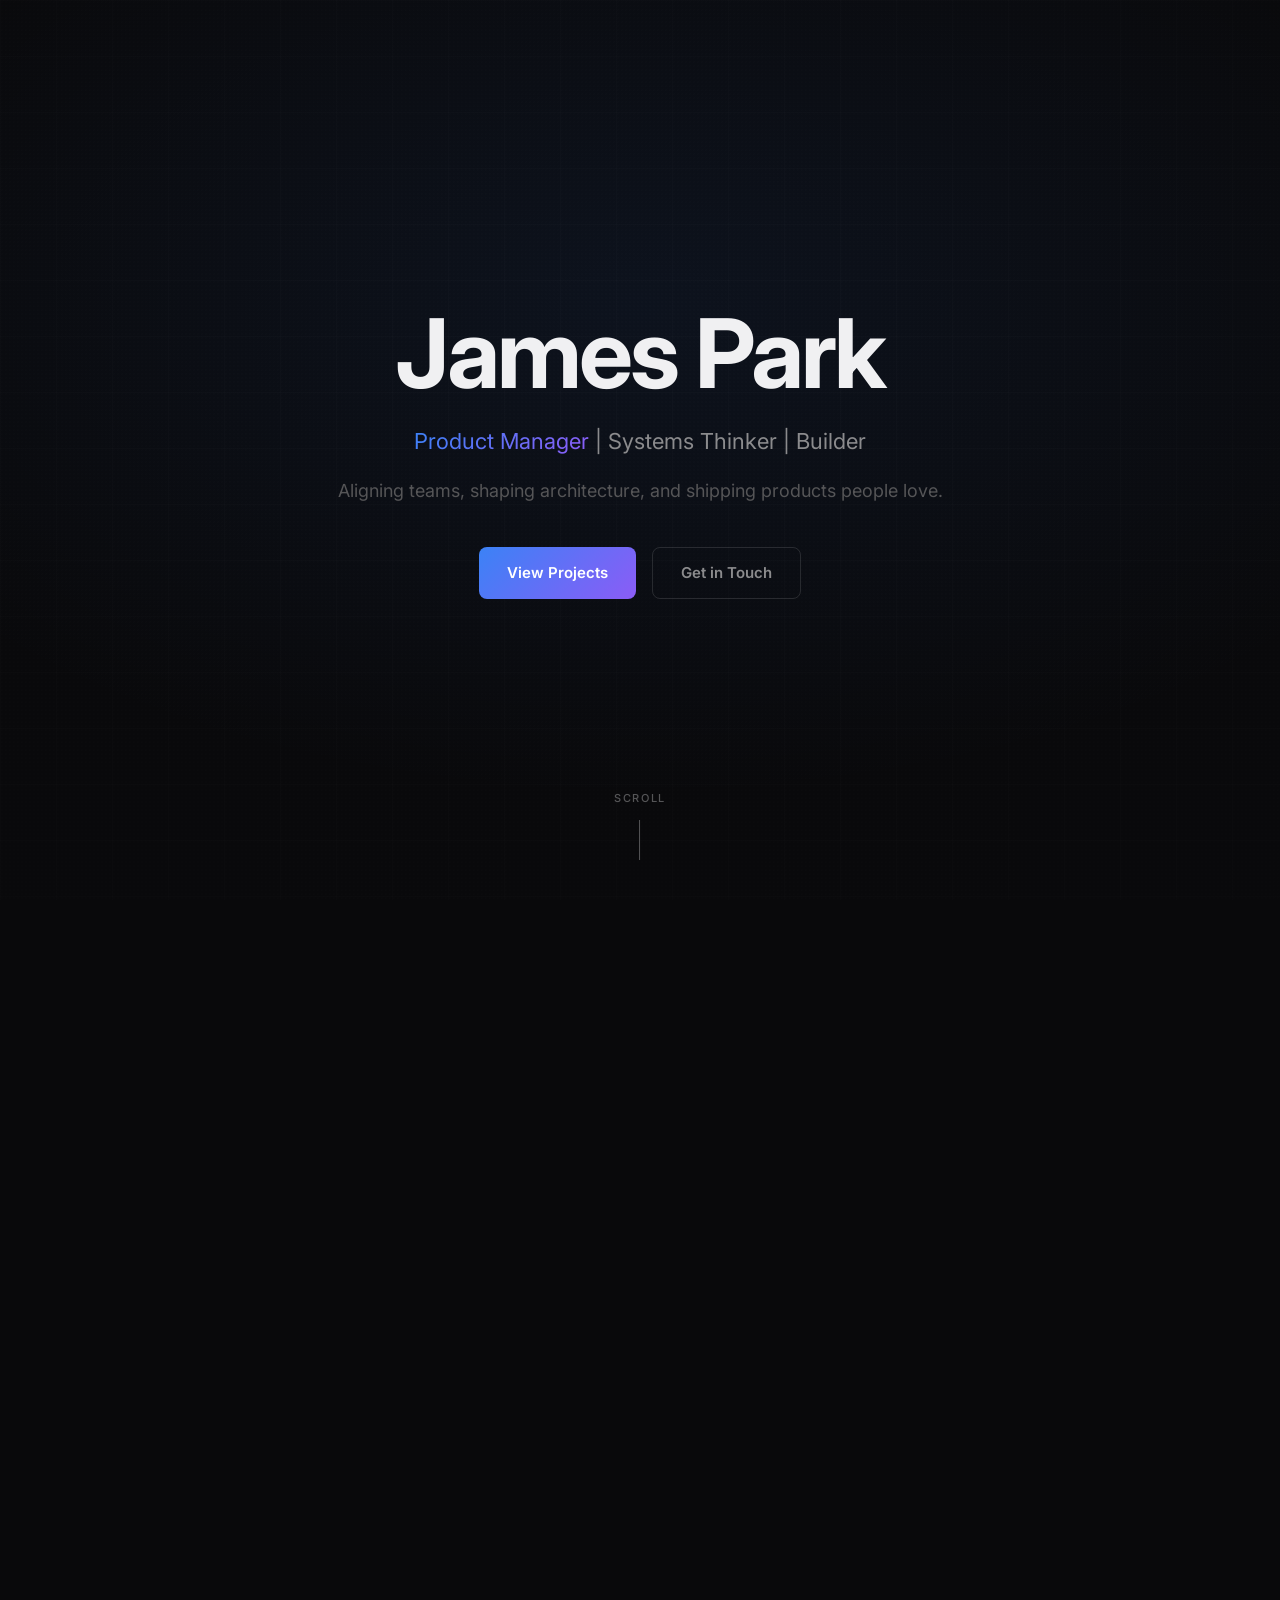
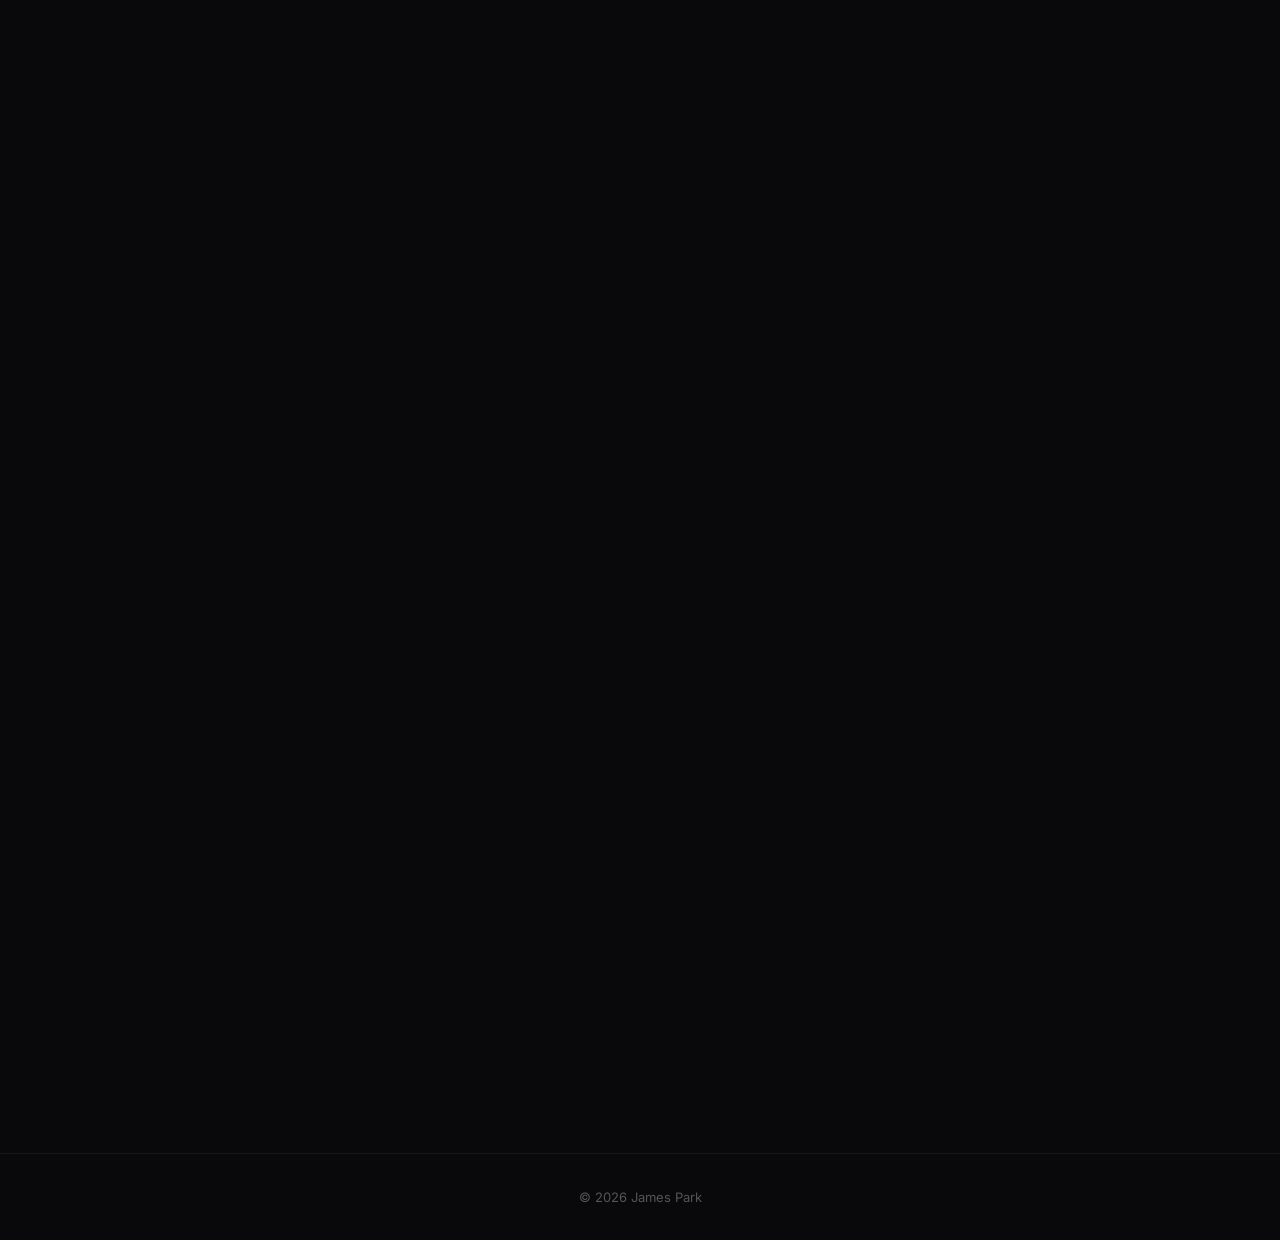
==== index.html @ 747ad932 "feat: simplify featured projects section" ====
<!DOCTYPE html>
<html lang="en">
<head>
    <meta charset="UTF-8">
    <meta name="viewport" content="width=device-width, initial-scale=1.0">
    <meta name="description" content="James Park - Product & Engineering leader specializing in architecture, strategy, and code prototyping">
    <title>James Park | Product & Engineering</title>
    <link rel="preconnect" href="https://fonts.googleapis.com">
    <link rel="preconnect" href="https://fonts.gstatic.com" crossorigin>
    <link href="https://fonts.googleapis.com/css2?family=Inter:wght@400;500;600;700&display=swap" rel="stylesheet">
    <link rel="stylesheet" href="styles.css">
</head>
<body>
    <!-- Cursor Glow -->
    <div id="cursor-glow" class="cursor-glow"></div>

    <!-- Navigation -->
    <nav id="navbar" class="navbar">
        <div class="nav-container">
            <a href="#hero" class="logo">
                <span class="logo-full">James Park</span>
                <span class="logo-short">JP</span>
            </a>
            <ul class="nav-menu">
                <li><a href="#about" class="nav-link">About</a></li>
                <li><a href="#experience" class="nav-link">Experience</a></li>
                <li><a href="#projects" class="nav-link">Projects</a></li>
                <li><a href="#tools" class="nav-link">Tools</a></li>
                <li><a href="#contact" class="nav-link">Contact</a></li>
            </ul>
        </div>
    </nav>

    <!-- Hero Section -->
    <section id="hero" class="hero">
        <div class="hero-bg" aria-hidden="true">
            <div class="hero-bg-grid"></div>
            <div class="hero-bg-noise"></div>
            <div class="hero-bg-vignette"></div>
        </div>
        <div class="hero-content">
            <h1 class="hero-title">James Park</h1>
            <p class="hero-subtitle">
                <span class="gradient-text">Product Manager</span> | Systems Thinker | Builder
            </p>
            <p class="hero-tagline">Aligning teams, shaping architecture, and shipping products people love.</p>
            <div class="hero-ctas">
                <a href="#projects" class="btn btn-primary">View Projects</a>
                <a href="#contact" class="btn btn-ghost">Get in Touch</a>
            </div>
        </div>
        <div class="scroll-indicator">
            <span>Scroll</span>
            <div class="scroll-line"></div>
        </div>
    </section>

    <!-- About Section -->
    <section id="about" class="section">
        <div class="container">
            <h2 class="section-title reveal">About Me</h2>
            <div class="about-content">
                <figure class="about-photo reveal">
                    <img
                        src="assets/2F17AF4E-AFAC-4EE3-B59D-8B2DBE8F120E_1_105_c.jpeg"
                        alt="James Park portrait"
                        loading="lazy"
                        decoding="async"
                    >
                </figure>
                <div class="about-copy">
                    <div class="about-pullquote reveal">
                        <p>I think in systems.</p>
                    </div>
                    <div class="about-text reveal">
                        <p>I started in biochemistry and physics, left to spend years in social work and education, then came back through electrical engineering and landed in product management. The winding path wasn't the plan, but it's the reason I'm good at what I do.</p>
                        <p>I can sit with engineers and debate architecture, then turn around and make the case to stakeholders in language that actually lands. When I want to validate an idea, I don't write a spec and wait. I build it.</p>
                    </div>
                </div>
            </div>
        </div>
    </section>

    <!-- Experience Section -->
    <section id="experience" class="section">
        <div class="container">
            <h2 class="section-title reveal">Experience</h2>
            <div class="experience-container">

                <div class="experience-entry reveal">
                    <div class="experience-header">
                        <div>
                            <h3>Senior Product Analyst</h3>
                            <span class="experience-company">Craneware Group</span>
                        </div>
                        <span class="experience-date">2025 - Present</span>
                    </div>
                    <p class="experience-summary">Product analyst in health tech, working across the medications portfolio including formulary, financial management, and supply chain systems.</p>
                    <ul class="experience-accomplishments">
                        <li>Prototyped the next-generation dashboard vision for the medications portfolio, accelerating stakeholder alignment and iteration cycles</li>
                        <li>Prototype was demoed to customers at the 340B conference to strong reception</li>
                        <li>Now contributing to the MFP and supply management system</li>
                    </ul>
                </div>

                <div class="experience-entry reveal">
                    <div class="experience-header">
                        <div>
                            <h3>Technical Product Manager</h3>
                            <span class="experience-company">Talogy</span>
                        </div>
                        <span class="experience-date">2022 - 2025</span>
                    </div>
                    <div class="stat-row">
                        <div class="stat-callout" data-target="9" data-prefix="$" data-suffix="M+">
                            <span class="stat-number">$0M+</span>
                            <span class="stat-label">Revenue Impact</span>
                        </div>
                    </div>
                    <p class="experience-summary">Led the Foundations team at a $250M global talent management company, owning authentication, authorization, and identity services across the enterprise platform.</p>
                    <ul class="experience-accomplishments">
                        <li>Shipped an IAM solution that unified 5 enterprise platforms, driving $9M+ in revenue impact across customers like Amazon, Toyota, and FAA</li>
                        <li>Led SSO rollout coordinating 8 teams, becoming the org's subject matter expert and training CX teams on implementation</li>
                        <li>Built MFA systems meeting FedRAMP, NIST, and SOC 2 requirements for government clients</li>
                        <li>Overhauled a struggling team of 7 into a high-performing unit that regularly reported 9/10 happiness ratings</li>
                    </ul>
                </div>

                <div class="experience-entry reveal">
                    <div class="experience-header">
                        <div>
                            <h3>Product Manager</h3>
                            <span class="experience-company">innate.ly</span>
                        </div>
                        <span class="experience-date">2019 - 2022</span>
                    </div>
                    <div class="stat-row">
                        <div class="stat-callout" data-target="332" data-suffix="%">
                            <span class="stat-number">0%</span>
                            <span class="stat-label">Revenue Growth</span>
                        </div>
                        <div class="stat-callout" data-target="4.25" data-suffix="x" data-decimals="2">
                            <span class="stat-number">0x</span>
                            <span class="stat-label">Velocity Increase</span>
                        </div>
                    </div>
                    <p class="experience-summary">First PM at a small startup transitioning from veterinary health to equine registration and shows. Inherited chaos, built process, shipped product.</p>
                    <ul class="experience-accomplishments">
                        <li>Implemented Scrum from scratch, increasing team velocity 4.25x (from 4 to 21 points) and cutting firefighting from 8/10 days to 1/10</li>
                        <li>Delivered major equine platform features that grew gross annual revenue 332% to $1.53M</li>
                        <li>Optimized the veterinary portfolio to $264K ARR with a $175K harvest</li>
                    </ul>
                </div>

                <div class="experience-earlier reveal">
                    <h4>Earlier</h4>
                    <div class="timeline">
                        <div class="timeline-item">
                            <span class="timeline-date">2018-2019</span>
                            <div class="timeline-content">
                                <strong>Graduate Studies & Product Discovery</strong>
                                <p>Accepted into UCCS MSEE program, completing 8 provisional courses with straight A's. Internship at Cobham sparked passion for product management, revealing the intersection of technical depth and user-centered strategy.</p>
                            </div>
                        </div>
                        <div class="timeline-item">
                            <span class="timeline-date">2012-2018</span>
                            <div class="timeline-content">
                                <strong>Social Impact & Service</strong>
                                <p>Broke out of the academic bubble to serve in social work, non-profit, and education. Worked at Dale House Project, local ministry, and public schools, developing deep empathy for diverse user needs.</p>
                            </div>
                        </div>
                        <div class="timeline-item">
                            <span class="timeline-date">2012</span>
                            <div class="timeline-content">
                                <strong>B.S. Biochemistry & Physics</strong>
                                <p>Graduated with double major. Earned Crown-Goodman Scholarship Award and William C. Champion Prize in Organic Chemistry, building a foundation for systematic and analytical thinking.</p>
                            </div>
                        </div>
                    </div>
                </div>

            </div>
        </div>
    </section>

    <!-- Projects Section -->
    <section id="projects" class="section">
        <div class="container container-wide">
            <h2 class="section-title reveal">Featured Project</h2>
            <div class="projects-grid projects-grid-single">

                <div class="project-card reveal" data-tilt>
                    <div class="project-card-glow"></div>
                    <div class="project-card-inner">
                        <div class="project-header">
                            <h3>Granite Security</h3>
                        </div>
                        <p class="project-description">Started this with a friend to solve a real problem: someone they knew was getting hit by spoofed domains. Built a full platform for detection, analysis, and takedown.</p>
                        <div class="project-tech">
                            <span class="tech-tag">Next.js</span>
                            <span class="tech-tag">NestJS</span>
                            <span class="tech-tag">PostgreSQL</span>
                            <span class="tech-tag">Prisma</span>
                            <span class="tech-tag">TypeScript</span>
                        </div>
                        <a href="https://www.granitesecurity.app" target="_blank" class="project-link">
                            View Live
                            <svg width="16" height="16" viewBox="0 0 16 16" fill="none"><path d="M3.33 12.67L12.67 3.33M12.67 3.33H5.33M12.67 3.33v7.34" stroke="currentColor" stroke-width="1.5" stroke-linecap="round" stroke-linejoin="round"/></svg>
                        </a>
                    </div>
                </div>

            </div>
        </div>
    </section>

    <!-- Tools & Tech Section -->
    <section id="tools" class="section">
        <div class="container">
            <h2 class="section-title reveal">Tools & Tech</h2>
            <div class="tools-strip reveal">
                <div class="tools-group">
                    <span class="tools-label">Product & Delivery</span>
                    <div class="tools-tags">
                        <span class="tool-tag">Jira</span>
                        <span class="tool-tag">Confluence</span>
                        <span class="tool-tag">Aha!</span>
                        <span class="tool-tag">Pendo</span>
                        <span class="tool-tag">User Research</span>
                        <span class="tool-tag">Scrum</span>
                    </div>
                </div>
                <div class="tools-group">
                    <span class="tools-label">Identity & Security</span>
                    <div class="tools-tags">
                        <span class="tool-tag">Auth0</span>
                        <span class="tool-tag">BetterAuth</span>
                        <span class="tool-tag">Clerk</span>
                        <span class="tool-tag">Okta</span>
                        <span class="tool-tag">Entra ID</span>
                        <span class="tool-tag">Identity Server</span>
                        <span class="tool-tag">SAML</span>
                        <span class="tool-tag">OAuth</span>
                    </div>
                </div>
                <div class="tools-group">
                    <span class="tools-label">APIs & Integrations</span>
                    <div class="tools-tags">
                        <span class="tool-tag">REST</span>
                        <span class="tool-tag">GraphQL</span>
                        <span class="tool-tag">OpenAPI</span>
                        <span class="tool-tag">Postman</span>
                        <span class="tool-tag">Swagger UI</span>
                        <span class="tool-tag">Stripe</span>
                        <span class="tool-tag">Twilio</span>
                        <span class="tool-tag">SendGrid</span>
                        <span class="tool-tag">Resend</span>
                    </div>
                </div>
                <div class="tools-group">
                    <span class="tools-label">Data</span>
                    <div class="tools-tags">
                        <span class="tool-tag">PostgreSQL</span>
                        <span class="tool-tag">Neon</span>
                        <span class="tool-tag">MongoDB</span>
                        <span class="tool-tag">Redis</span>
                    </div>
                </div>
                <div class="tools-group">
                    <span class="tools-label">Platform & Delivery</span>
                    <div class="tools-tags">
                        <span class="tool-tag">GitHub</span>
                        <span class="tool-tag">GitHub Actions</span>
                        <span class="tool-tag">Azure DevOps</span>
                        <span class="tool-tag">Docker</span>
                        <span class="tool-tag">Vercel</span>
                        <span class="tool-tag">Render</span>
                        <span class="tool-tag">Railway</span>
                        <span class="tool-tag">AWS</span>
                        <span class="tool-tag">Azure</span>
                        <span class="tool-tag">Vitest</span>
                        <span class="tool-tag">CI/CD</span>
                    </div>
                </div>
                <div class="tools-group">
                    <span class="tools-label">AI Workflow</span>
                    <div class="tools-tags">
                        <span class="tool-tag">Claude Code</span>
                        <span class="tool-tag">Codex</span>
                        <span class="tool-tag">Copilot</span>
                        <span class="tool-tag">Cursor</span>
                        <span class="tool-tag">Gemini</span>
                    </div>
                </div>
                <div class="tools-group">
                    <span class="tools-label">Industry & Compliance</span>
                    <div class="tools-tags">
                        <span class="tool-tag">HIPAA</span>
                        <span class="tool-tag">HITECH</span>
                        <span class="tool-tag">GDPR</span>
                        <span class="tool-tag">ISO 27001</span>
                        <span class="tool-tag">FedRAMP</span>
                        <span class="tool-tag">NIST</span>
                        <span class="tool-tag">OWASP</span>
                        <span class="tool-tag">340B</span>
                        <span class="tool-tag">Revenue Cycle</span>
                    </div>
                </div>
            </div>
        </div>
    </section>

    <!-- Contact Section -->
    <section id="contact" class="section">
        <div class="container">
            <h2 class="section-title reveal">Get In Touch</h2>
            <p class="contact-intro reveal">Interested in collaborating or want to discuss product strategy? Let's connect.</p>
            <div class="contact-links reveal">
                <a href="mailto:james@jpark.app" class="contact-card">
                    <svg width="28" height="28" viewBox="0 0 24 24" fill="none" stroke="currentColor" stroke-width="1.5" stroke-linecap="round" stroke-linejoin="round">
                        <rect x="2" y="4" width="20" height="16" rx="2"/>
                        <path d="M22 4L12 13L2 4"/>
                    </svg>
                    <span class="contact-card-label">Email</span>
                    <span class="contact-card-value">james@jpark.app</span>
                </a>
                <a href="https://www.linkedin.com/in/pm-j-park/" class="contact-card" target="_blank">
                    <svg width="28" height="28" viewBox="0 0 24 24" fill="none" stroke="currentColor" stroke-width="1.5" stroke-linecap="round" stroke-linejoin="round">
                        <path d="M16 8a6 6 0 016 6v7h-4v-7a2 2 0 00-2-2 2 2 0 00-2 2v7h-4v-7a6 6 0 016-6z"/>
                        <rect x="2" y="9" width="4" height="12"/>
                        <circle cx="4" cy="4" r="2"/>
                    </svg>
                    <span class="contact-card-label">LinkedIn</span>
                    <span class="contact-card-value">Connect</span>
                </a>
                <a href="https://github.com/MonPip" class="contact-card" target="_blank">
                    <svg width="28" height="28" viewBox="0 0 24 24" fill="none" stroke="currentColor" stroke-width="1.5" stroke-linecap="round" stroke-linejoin="round">
                        <path d="M9 19c-5 1.5-5-2.5-7-3m14 6v-3.87a3.37 3.37 0 00-.94-2.61c3.14-.35 6.44-1.54 6.44-7A5.44 5.44 0 0020 4.77 5.07 5.07 0 0019.91 1S18.73.65 16 2.48a13.38 13.38 0 00-7 0C6.27.65 5.09 1 5.09 1A5.07 5.07 0 005 4.77a5.44 5.44 0 00-1.5 3.78c0 5.42 3.3 6.61 6.44 7A3.37 3.37 0 009 18.13V22"/>
                    </svg>
                    <span class="contact-card-label">GitHub</span>
                    <span class="contact-card-value">MonPip</span>
                </a>
            </div>
        </div>
    </section>

    <!-- Footer -->
    <footer class="footer">
        <div class="container">
            <p>&copy; 2026 James Park</p>
        </div>
    </footer>

    <script src="script.js"></script>
</body>
</html>
---- styles.css ----
/* ============================================
   Reset & Base
   ============================================ */
*, *::before, *::after {
    margin: 0;
    padding: 0;
    box-sizing: border-box;
}

:root {
    --bg-primary: #09090b;
    --bg-surface: #111113;
    --bg-surface-2: #1a1a1e;
    --border: rgba(255, 255, 255, 0.06);
    --border-hover: rgba(255, 255, 255, 0.12);
    --text-primary: #f0f0f2;
    --text-secondary: #8b8b8d;
    --text-muted: #555557;
    --accent: #3b82f6;
    --accent-hover: #2563eb;
    --accent-glow: rgba(59, 130, 246, 0.15);
    --hero-grid-line: rgba(240, 240, 242, 0.04);
    --hero-noise-dot: rgba(240, 240, 242, 0.06);
    --hero-vignette: rgba(9, 9, 11, 0.74);
    --gradient: linear-gradient(135deg, #3b82f6, #8b5cf6);
    --font-primary: 'Inter', -apple-system, BlinkMacSystemFont, 'Segoe UI', sans-serif;
    --navbar-height: 64px;
    --max-width: 1000px;
    --max-width-wide: 1200px;
    --transition: all 0.3s ease;
}

html {
    scroll-behavior: smooth;
    font-size: 16px;
}

body {
    font-family: var(--font-primary);
    color: var(--text-primary);
    background-color: var(--bg-primary);
    line-height: 1.7;
    overflow-x: hidden;
    -webkit-font-smoothing: antialiased;
    -moz-osx-font-smoothing: grayscale;
}

a {
    color: inherit;
    text-decoration: none;
}

ul {
    list-style: none;
}

/* ============================================
   Cursor Glow
   ============================================ */
.cursor-glow {
    position: fixed;
    width: 300px;
    height: 300px;
    border-radius: 50%;
    background: radial-gradient(circle, rgba(59, 130, 246, 0.07) 0%, transparent 70%);
    pointer-events: none;
    z-index: 9999;
    transform: translate(-50%, -50%);
    opacity: 0;
    transition: opacity 0.4s ease;
}

.cursor-glow.visible {
    opacity: 1;
}

/* ============================================
   Navigation
   ============================================ */
.navbar {
    position: fixed;
    top: 0;
    width: 100%;
    z-index: 1000;
    background: rgba(9, 9, 11, 0.8);
    backdrop-filter: blur(16px);
    -webkit-backdrop-filter: blur(16px);
    border-bottom: 1px solid var(--border);
    transform: translateY(-100%);
    opacity: 0;
    transition: transform 0.4s ease, opacity 0.4s ease;
}

.navbar.visible {
    transform: translateY(0);
    opacity: 1;
}

.nav-container {
    max-width: var(--max-width-wide);
    margin: 0 auto;
    padding: 0 2rem;
    height: var(--navbar-height);
    display: flex;
    justify-content: space-between;
    align-items: center;
}

.logo {
    font-size: 1.25rem;
    font-weight: 700;
    color: var(--text-primary);
    letter-spacing: -0.02em;
    transition: color 0.3s ease;
}

.logo-full {
    display: inline;
}

.logo-short {
    display: none;
}

.logo:hover {
    color: var(--accent);
}

.nav-menu {
    display: flex;
    gap: 0.5rem;
}

.nav-link {
    color: var(--text-secondary);
    font-weight: 500;
    font-size: 0.875rem;
    padding: 0.5rem 0.875rem;
    border-radius: 6px;
    transition: var(--transition);
}

.nav-link:hover {
    color: var(--text-primary);
    background: var(--bg-surface-2);
}

.nav-link.active {
    color: var(--accent);
    background: var(--accent-glow);
}

/* ============================================
   Hero Section
   ============================================ */
.hero {
    position: relative;
    min-height: 100vh;
    display: flex;
    align-items: center;
    justify-content: center;
    overflow: hidden;
    isolation: isolate;
}

.hero-bg {
    position: absolute;
    inset: 0;
    pointer-events: none;
    z-index: 0;
}

.hero-bg-grid,
.hero-bg-noise,
.hero-bg-vignette {
    position: absolute;
    inset: 0;
}

.hero-bg-grid {
    background-image:
        linear-gradient(to right, var(--hero-grid-line) 1px, transparent 1px),
        linear-gradient(to bottom, var(--hero-grid-line) 1px, transparent 1px);
    background-size: 56px 56px;
    opacity: 0.48;
}

.hero-bg-noise {
    background-image: radial-gradient(var(--hero-noise-dot) 0.8px, transparent 0.8px);
    background-size: 4px 4px;
    opacity: 0.12;
}

.hero-bg-vignette {
    background:
        radial-gradient(70% 55% at 50% 34%, rgba(59, 130, 246, 0.08), transparent 100%),
        radial-gradient(120% 92% at 50% 44%, transparent 0%, var(--hero-vignette) 100%);
}

.hero-content {
    position: relative;
    z-index: 1;
    text-align: center;
    max-width: 800px;
    padding: 0 2rem;
}

.hero-title {
    font-size: clamp(3rem, 8vw, 6rem);
    font-weight: 700;
    letter-spacing: -0.03em;
    line-height: 1.1;
    margin-bottom: 1rem;
}

.hero-subtitle {
    font-size: clamp(1rem, 2.5vw, 1.375rem);
    color: var(--text-secondary);
    font-weight: 400;
    margin-bottom: 1rem;
}

.gradient-text {
    background: var(--gradient);
    -webkit-background-clip: text;
    -webkit-text-fill-color: transparent;
    background-clip: text;
}

.hero-tagline {
    font-size: 1.125rem;
    color: var(--text-muted);
    margin-bottom: 2.5rem;
}

.hero-ctas {
    display: flex;
    gap: 1rem;
    justify-content: center;
}

/* Buttons */
.btn {
    padding: 0.75rem 1.75rem;
    border-radius: 8px;
    font-weight: 600;
    font-size: 0.9375rem;
    font-family: var(--font-primary);
    transition: var(--transition);
    display: inline-flex;
    align-items: center;
    gap: 0.5rem;
    cursor: pointer;
    border: none;
}

.btn-primary {
    background: var(--gradient);
    color: #fff;
}

.btn-primary:hover {
    transform: translateY(-2px);
    box-shadow: 0 8px 30px rgba(59, 130, 246, 0.3);
}

.btn-ghost {
    background: transparent;
    color: var(--text-secondary);
    border: 1px solid var(--border-hover);
}

.btn-ghost:hover {
    border-color: var(--accent);
    color: var(--accent);
    transform: translateY(-2px);
}

/* Scroll Indicator */
.scroll-indicator {
    position: absolute;
    bottom: 2.5rem;
    left: 50%;
    transform: translateX(-50%);
    display: flex;
    flex-direction: column;
    align-items: center;
    gap: 0.75rem;
    z-index: 1;
}

.scroll-indicator span {
    font-size: 0.6875rem;
    color: var(--text-muted);
    text-transform: uppercase;
    letter-spacing: 0.15em;
    font-weight: 500;
}

.scroll-line {
    width: 1px;
    height: 40px;
    background: var(--text-muted);
    position: relative;
    overflow: hidden;
}

.scroll-line::after {
    content: '';
    position: absolute;
    top: -100%;
    left: 0;
    width: 100%;
    height: 100%;
    background: var(--accent);
    animation: scrollPulse 2s ease-in-out infinite;
}

@keyframes scrollPulse {
    0% { top: -100%; }
    50% { top: 100%; }
    100% { top: 100%; }
}

/* ============================================
   Shared Section Styles
   ============================================ */
.section {
    padding: clamp(4rem, 10vw, 8rem) 2rem;
}

.container {
    max-width: var(--max-width);
    margin: 0 auto;
}

.container-wide {
    max-width: var(--max-width-wide);
}

.section-title {
    font-size: clamp(1.75rem, 4vw, 2.5rem);
    font-weight: 600;
    text-align: center;
    margin-bottom: 3.5rem;
    letter-spacing: -0.02em;
}

/* ============================================
   Reveal Animations
   ============================================ */
.reveal {
    opacity: 0;
    transform: translateY(30px);
    transition: opacity 0.6s ease, transform 0.6s ease;
}

.reveal.revealed {
    opacity: 1;
    transform: translateY(0);
}

/* ============================================
   About Section
   ============================================ */
.about-content {
    max-width: 940px;
    margin: 0 auto;
    display: grid;
    grid-template-columns: minmax(220px, 300px) minmax(0, 1fr);
    gap: 2rem;
    align-items: start;
}

.about-copy {
    min-width: 0;
}

.about-photo {
    margin: 0;
    background: var(--bg-surface);
    border: 1px solid var(--border);
    border-radius: 16px;
    overflow: hidden;
    box-shadow: 0 12px 36px rgba(0, 0, 0, 0.35);
}

.about-photo img {
    display: block;
    width: 100%;
    height: auto;
    aspect-ratio: 4 / 5;
    object-fit: cover;
    object-position: center top;
}

.about-pullquote {
    border-left: 3px solid var(--accent);
    padding-left: 1.5rem;
    margin-bottom: 2rem;
}

.about-pullquote p {
    font-size: clamp(1.25rem, 3vw, 1.5rem);
    font-weight: 600;
    color: var(--text-primary);
    letter-spacing: -0.01em;
}

.about-text p {
    font-size: 1.0625rem;
    color: var(--text-secondary);
    margin-bottom: 1.25rem;
    line-height: 1.8;
}

.about-text p:last-child {
    margin-bottom: 0;
}

/* ============================================
   Experience Section
   ============================================ */
.experience-container {
    max-width: 800px;
    margin: 0 auto;
}

.experience-entry {
    background: var(--bg-surface);
    border: 1px solid var(--border);
    border-radius: 12px;
    padding: 2rem;
    margin-bottom: 1.5rem;
    transition: var(--transition);
}

.experience-entry:hover {
    border-color: var(--border-hover);
    transform: translateY(-2px);
    box-shadow: 0 8px 30px rgba(0, 0, 0, 0.3);
}

.experience-header {
    display: flex;
    justify-content: space-between;
    align-items: baseline;
    margin-bottom: 1rem;
}

.experience-header h3 {
    font-size: 1.25rem;
    font-weight: 600;
    color: var(--text-primary);
    margin-bottom: 0.25rem;
}

.experience-company {
    color: var(--accent);
    font-weight: 500;
    font-size: 0.9375rem;
}

.experience-date {
    font-size: 0.8125rem;
    color: var(--text-muted);
    font-weight: 500;
    white-space: nowrap;
}

/* Stat Callouts */
.stat-row {
    display: flex;
    gap: 2rem;
    margin-bottom: 1.25rem;
}

.stat-callout {
    display: flex;
    flex-direction: column;
    gap: 0.125rem;
}

.stat-number {
    font-size: 2rem;
    font-weight: 700;
    color: var(--text-primary);
    letter-spacing: -0.02em;
    line-height: 1.2;
    text-shadow: 0 0 30px var(--accent-glow);
}

.stat-label {
    font-size: 0.75rem;
    color: var(--text-muted);
    text-transform: uppercase;
    letter-spacing: 0.08em;
    font-weight: 500;
}

.experience-summary {
    color: var(--text-secondary);
    line-height: 1.7;
    margin-bottom: 1rem;
    font-size: 0.9375rem;
}

.experience-accomplishments {
    list-style: none;
}

.experience-accomplishments li {
    color: var(--text-secondary);
    padding: 0.35rem 0;
    padding-left: 1.25rem;
    position: relative;
    line-height: 1.6;
    font-size: 0.9375rem;
}

.experience-accomplishments li::before {
    content: '';
    position: absolute;
    left: 0;
    top: 0.85rem;
    width: 5px;
    height: 5px;
    border-radius: 50%;
    background: var(--accent);
}

/* Earlier / Timeline */
.experience-earlier {
    margin-top: 1.5rem;
    padding-top: 2rem;
    border-top: 1px solid var(--border);
}

.experience-earlier h4 {
    font-size: 0.8125rem;
    color: var(--text-muted);
    font-weight: 600;
    text-transform: uppercase;
    letter-spacing: 0.1em;
    margin-bottom: 1.5rem;
}

.timeline {
    display: flex;
    flex-direction: column;
    gap: 1.25rem;
    padding-left: 1rem;
    border-left: 1px solid var(--border);
}

.timeline-item {
    display: flex;
    gap: 1.25rem;
    position: relative;
}

.timeline-item::before {
    content: '';
    position: absolute;
    left: -1rem;
    top: 0.5rem;
    width: 7px;
    height: 7px;
    border-radius: 50%;
    background: var(--bg-surface-2);
    border: 1.5px solid var(--text-muted);
    transform: translateX(-50%);
}

.timeline-date {
    font-size: 0.8125rem;
    color: var(--text-muted);
    font-weight: 500;
    min-width: 75px;
    flex-shrink: 0;
}

.timeline-content strong {
    color: var(--text-primary);
    font-weight: 600;
    font-size: 0.9375rem;
    display: block;
    margin-bottom: 0.25rem;
}

.timeline-content p {
    color: var(--text-secondary);
    font-size: 0.875rem;
    line-height: 1.6;
}

/* ============================================
   Projects Section
   ============================================ */
.projects-grid {
    display: grid;
    grid-template-columns: repeat(auto-fit, minmax(320px, 1fr));
    gap: 1.5rem;
}

/* Keep a single featured project readable instead of letting it fill the wide grid. */
.projects-grid-single {
    grid-template-columns: minmax(0, 680px);
    justify-content: center;
}

.project-card {
    position: relative;
    border-radius: 12px;
    transition: transform 0.3s ease;
    will-change: transform;
}

.project-card-glow {
    position: absolute;
    inset: 0;
    border-radius: 12px;
    opacity: 0;
    transition: opacity 0.3s ease;
    pointer-events: none;
    background: radial-gradient(
        600px circle at var(--mouse-x, 50%) var(--mouse-y, 50%),
        var(--accent-glow),
        transparent 40%
    );
}

.project-card:hover .project-card-glow {
    opacity: 1;
}

.project-card-inner {
    background: var(--bg-surface);
    border: 1px solid var(--border);
    border-radius: 12px;
    padding: 2rem;
    height: 100%;
    display: flex;
    flex-direction: column;
    position: relative;
    z-index: 1;
    transition: border-color 0.3s ease;
}

.project-card:hover .project-card-inner {
    border-color: var(--border-hover);
}

.project-header h3 {
    font-size: 1.375rem;
    font-weight: 600;
    color: var(--text-primary);
    margin-bottom: 0.75rem;
}

.project-description {
    color: var(--text-secondary);
    font-size: 0.9375rem;
    line-height: 1.6;
    margin-bottom: 1.25rem;
    flex-grow: 1;
}

.project-tech {
    display: flex;
    flex-wrap: wrap;
    gap: 0.375rem;
    margin-bottom: 1.25rem;
}

.tech-tag {
    background: var(--bg-surface-2);
    color: var(--text-secondary);
    padding: 0.25rem 0.625rem;
    border-radius: 4px;
    font-size: 0.8125rem;
    border: 1px solid var(--border);
    transition: var(--transition);
}

.tech-tag:hover {
    border-color: var(--accent);
    color: var(--accent);
}

.project-link {
    color: var(--accent);
    font-weight: 600;
    font-size: 0.875rem;
    display: inline-flex;
    align-items: center;
    gap: 0.375rem;
    transition: var(--transition);
}

.project-link:hover {
    color: #60a5fa;
    gap: 0.625rem;
}

.project-link svg {
    transition: transform 0.3s ease;
}

.project-link:hover svg {
    transform: translate(2px, -2px);
}

/* ============================================
   Tools & Tech Section
   ============================================ */
.tools-strip {
    max-width: 800px;
    margin: 0 auto;
    display: grid;
    grid-template-columns: 1fr;
    gap: 1rem;
}

.tools-group {
    display: flex;
    flex-direction: column;
    gap: 0.5rem;
}

.tools-label {
    font-size: 0.6875rem;
    font-weight: 600;
    color: var(--text-muted);
    text-transform: uppercase;
    letter-spacing: 0.1em;
}

.tools-tags {
    display: flex;
    flex-wrap: wrap;
    gap: 0.35rem;
}

.tool-tag {
    background: var(--bg-surface);
    color: var(--text-secondary);
    border: 1px solid var(--border);
    padding: 0.25rem 0.625rem;
    border-radius: 4px;
    font-size: 0.8125rem;
    transition: var(--transition);
    cursor: default;
}

.tool-tag:hover {
    border-color: var(--accent);
    color: var(--accent);
    background: var(--accent-glow);
    transform: scale(1.05);
}

/* ============================================
   Contact Section
   ============================================ */
.contact-intro {
    text-align: center;
    font-size: 1.0625rem;
    color: var(--text-secondary);
    margin-bottom: 2.5rem;
    max-width: 500px;
    margin-left: auto;
    margin-right: auto;
}

.contact-links {
    display: flex;
    justify-content: center;
    gap: 1.25rem;
    max-width: 800px;
    margin: 0 auto;
}

.contact-card {
    flex: 1;
    max-width: 240px;
    display: flex;
    flex-direction: column;
    align-items: center;
    gap: 0.75rem;
    padding: 2rem 1.5rem;
    background: var(--bg-surface);
    border: 1px solid var(--border);
    border-radius: 12px;
    text-align: center;
    transition: var(--transition);
    color: var(--text-secondary);
}

.contact-card:hover {
    border-color: var(--border-hover);
    transform: translateY(-4px);
    box-shadow: 0 12px 40px rgba(0, 0, 0, 0.3);
    background: var(--bg-surface-2);
}

.contact-card svg {
    color: var(--accent);
    transition: var(--transition);
}

.contact-card:hover svg {
    transform: scale(1.1);
}

.contact-card-label {
    font-size: 0.75rem;
    color: var(--text-muted);
    text-transform: uppercase;
    letter-spacing: 0.1em;
    font-weight: 600;
}

.contact-card-value {
    color: var(--text-primary);
    font-weight: 500;
    font-size: 0.9375rem;
}

/* ============================================
   Footer
   ============================================ */
.footer {
    border-top: 1px solid var(--border);
    text-align: center;
    padding: 2rem;
}

.footer p {
    color: var(--text-muted);
    font-size: 0.8125rem;
}

/* ============================================
   Responsive Design
   ============================================ */
@media (max-width: 768px) {
    .nav-menu {
        gap: 0.25rem;
    }

    .nav-link {
        padding: 0.375rem 0.5rem;
        font-size: 0.8125rem;
    }

    .logo-full {
        display: none;
    }

    .logo-short {
        display: inline;
    }

    .hero-ctas {
        flex-direction: column;
        align-items: center;
    }

    .about-content {
        grid-template-columns: 1fr;
        gap: 1.5rem;
    }

    .about-photo {
        width: min(100%, 340px);
        justify-self: center;
    }

    .btn {
        width: 100%;
        max-width: 280px;
        justify-content: center;
    }

    .experience-header {
        flex-direction: column;
        gap: 0.25rem;
    }

    .stat-row {
        gap: 1.25rem;
    }

    .stat-number {
        font-size: 1.5rem;
    }

    .projects-grid {
        grid-template-columns: 1fr;
    }

    .tools-strip {
        grid-template-columns: 1fr;
        gap: 1rem;
    }

    .contact-links {
        flex-direction: column;
        align-items: center;
    }

    .contact-card {
        width: 100%;
        max-width: 320px;
    }

    .timeline-item {
        flex-direction: column;
        gap: 0.25rem;
    }
}

@media (max-width: 480px) {
    .section {
        padding: 3rem 1.25rem;
    }

    .nav-container {
        padding: 0 1rem;
    }

    .logo {
        font-size: 1.125rem;
    }

    .about-photo {
        width: min(100%, 300px);
    }

    .experience-entry {
        padding: 1.5rem;
    }

    .project-card-inner {
        padding: 1.5rem;
    }
}

/* ============================================
   Reduced Motion
   ============================================ */
@media (prefers-reduced-motion: reduce) {
    *, *::before, *::after {
        animation-duration: 0.01ms !important;
        animation-iteration-count: 1 !important;
        transition-duration: 0.01ms !important;
    }

    .reveal {
        opacity: 1;
        transform: none;
    }

    .scroll-line::after {
        animation: none;
    }
}
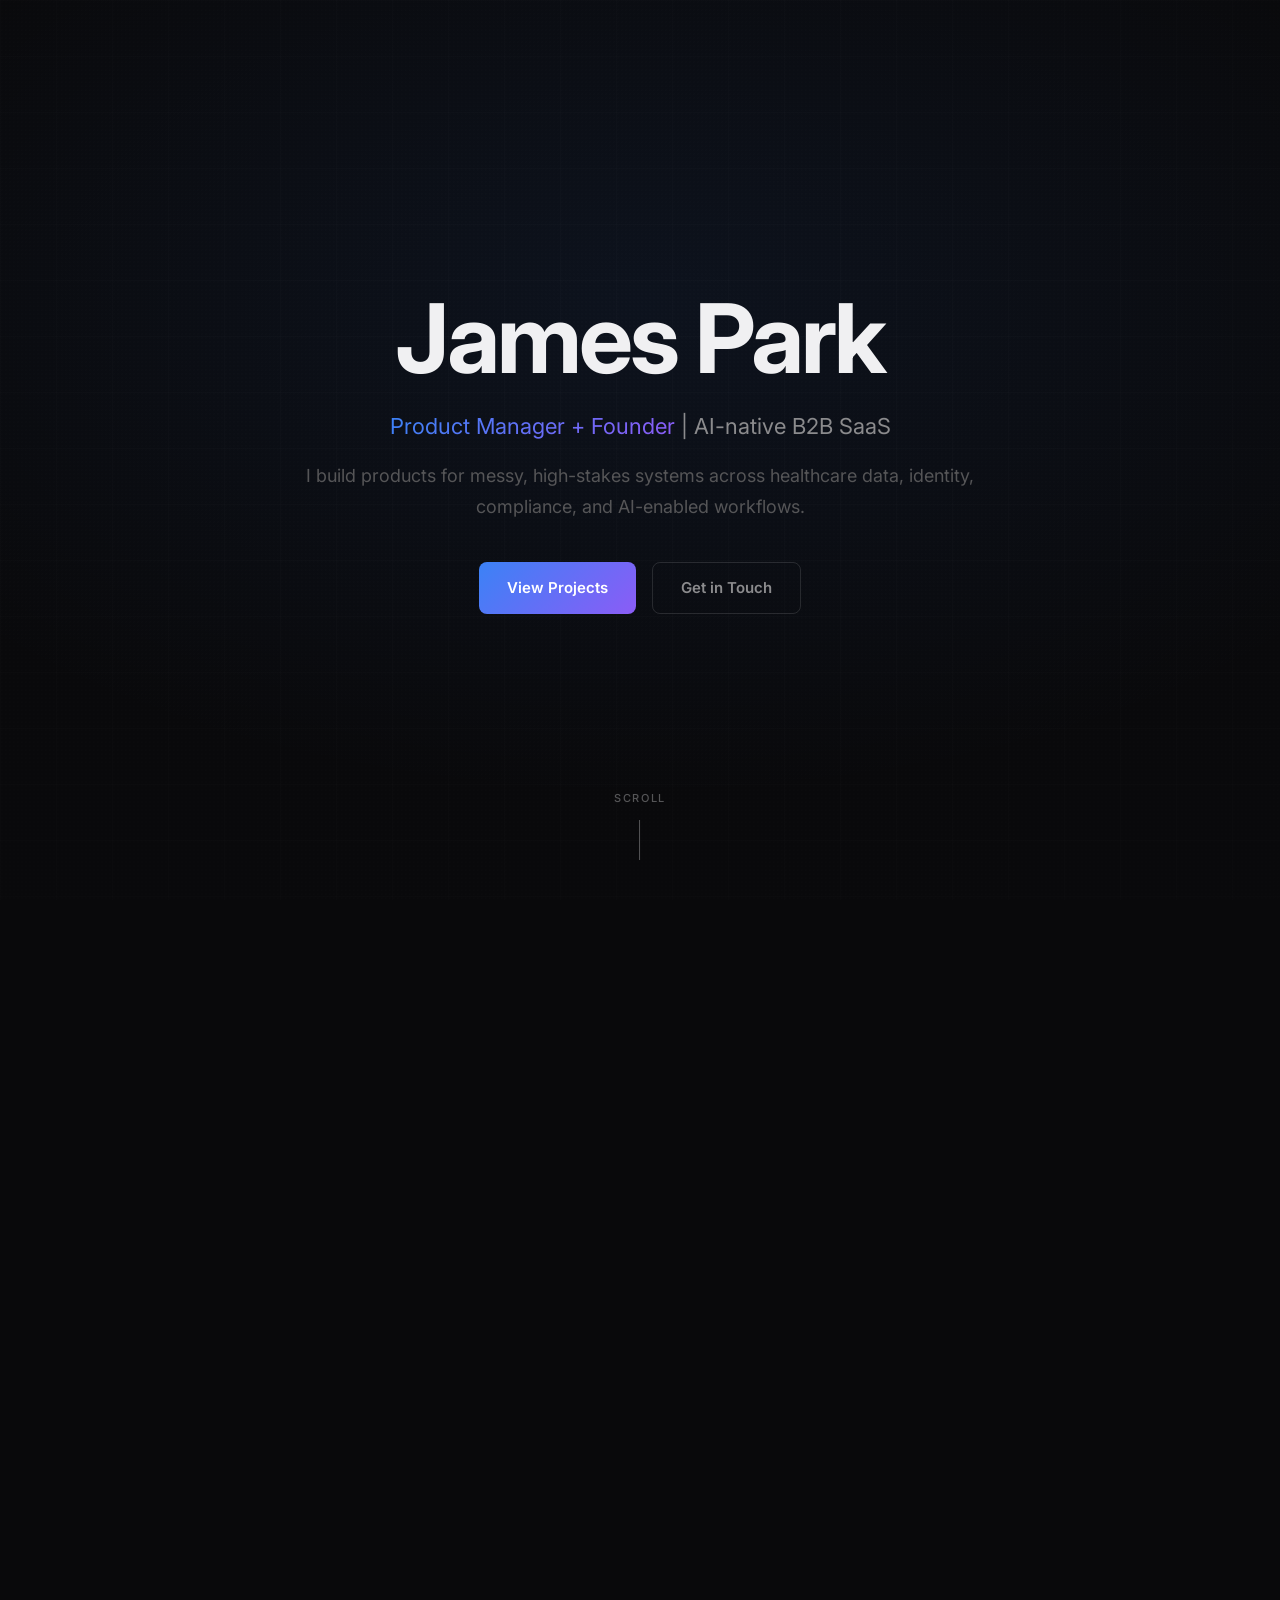
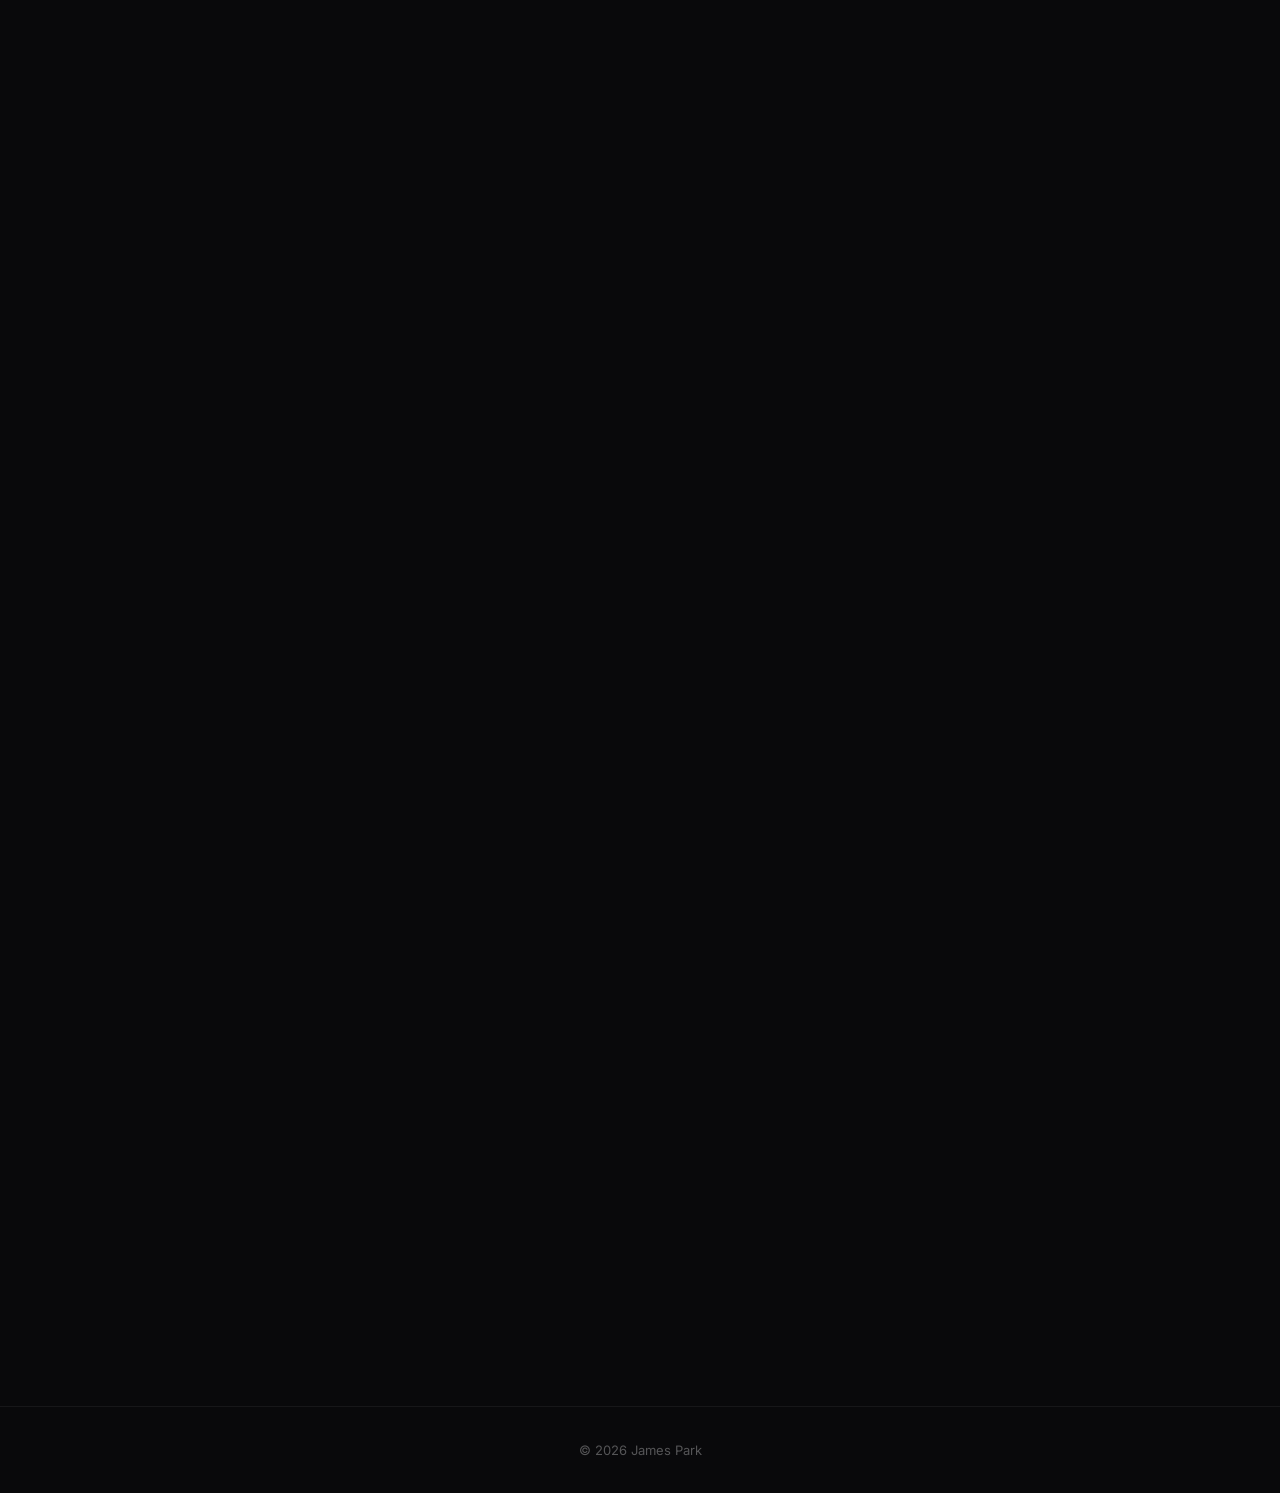
==== commit e648bfb6: "feat: refresh portfolio positioning and featured work" ====
--- a/index.html
+++ b/index.html
@@ -3,8 +3,8 @@
 <head>
     <meta charset="UTF-8">
     <meta name="viewport" content="width=device-width, initial-scale=1.0">
-    <meta name="description" content="James Park - Product & Engineering leader specializing in architecture, strategy, and code prototyping">
-    <title>James Park | Product & Engineering</title>
+    <meta name="description" content="James Park - Product Manager and founder building AI-native B2B SaaS, healthcare data workflows, and regulated systems">
+    <title>James Park | Product Manager + Founder</title>
     <link rel="preconnect" href="https://fonts.googleapis.com">
     <link rel="preconnect" href="https://fonts.gstatic.com" crossorigin>
     <link href="https://fonts.googleapis.com/css2?family=Inter:wght@400;500;600;700&display=swap" rel="stylesheet">
@@ -41,9 +41,9 @@
         <div class="hero-content">
             <h1 class="hero-title">James Park</h1>
             <p class="hero-subtitle">
-                <span class="gradient-text">Product Manager</span> | Systems Thinker | Builder
+                <span class="gradient-text">Product Manager + Founder</span> | AI-native B2B SaaS
             </p>
-            <p class="hero-tagline">Aligning teams, shaping architecture, and shipping products people love.</p>
+            <p class="hero-tagline">I build products for messy, high-stakes systems across healthcare data, identity, compliance, and AI-enabled workflows.</p>
             <div class="hero-ctas">
                 <a href="#projects" class="btn btn-primary">View Projects</a>
                 <a href="#contact" class="btn btn-ghost">Get in Touch</a>
@@ -73,8 +73,9 @@
                         <p>I think in systems.</p>
                     </div>
                     <div class="about-text reveal">
-                        <p>I started in biochemistry and physics, left to spend years in social work and education, then came back through electrical engineering and landed in product management. The winding path wasn't the plan, but it's the reason I'm good at what I do.</p>
-                        <p>I can sit with engineers and debate architecture, then turn around and make the case to stakeholders in language that actually lands. When I want to validate an idea, I don't write a spec and wait. I build it.</p>
+                        <p>Right out of college, I spent a year helping at-risk youth transition out of "the system" and into "the real world." During a training on the emotional challenges our residents faced, the instructor said, "It's not rocket science." He was right. It was harder.</p>
+                        <p>That instinct still shapes how I work. I walk into messy, high-stakes systems, learn the domain, bring clarity, and help ship something useful. Today that shows up in healthcare workflows, enterprise identity, regulated systems, and AI-native B2B products.</p>
+                        <p>I like the part of product work where a fuzzy problem becomes a clearer path forward through discovery, prototypes, requirements, stakeholder alignment, data, edge cases, and enough technical depth to make better product decisions.</p>
                     </div>
                 </div>
             </div>
@@ -95,11 +96,26 @@
                         </div>
                         <span class="experience-date">2025 - Present</span>
                     </div>
-                    <p class="experience-summary">Product analyst in health tech, working across the medications portfolio including formulary, financial management, and supply chain systems.</p>
+                    <div class="stat-row">
+                        <div class="stat-callout" data-target="2.5" data-suffix="K+" data-decimals="1">
+                            <span class="stat-number">0K+</span>
+                            <span class="stat-label">Hospitals & Health Systems</span>
+                        </div>
+                        <div class="stat-callout" data-target="60" data-suffix="%+">
+                            <span class="stat-number">0%+</span>
+                            <span class="stat-label">340B Covered Entities</span>
+                        </div>
+                        <div class="stat-callout" data-target="17" data-suffix="M">
+                            <span class="stat-number">0M</span>
+                            <span class="stat-label">Transactions Analyzed</span>
+                        </div>
+                    </div>
+                    <p class="experience-summary">Product owner for regulated healthcare workflows across Trisus Medications and Supply, spanning formulary, 340B, MFP, rebate, and supply-management use cases.</p>
                     <ul class="experience-accomplishments">
-                        <li>Prototyped the next-generation dashboard vision for the medications portfolio, accelerating stakeholder alignment and iteration cycles</li>
-                        <li>Prototype was demoed to customers at the 340B conference to strong reception</li>
-                        <li>Now contributing to the MFP and supply management system</li>
+                        <li>Work sits inside Craneware's broader platform footprint, trusted by 2,500+ hospitals and health systems across hundreds of customer contracts</li>
+                        <li>Delivered a 340B Accumulations workflow that made an estimated $0.5M-$2M in annual replenishment and WAC variance auditable</li>
+                        <li>Linked HCPCS, NDCs, CMS data, manufacturer IDs, formulary groups, and 340B / MFP eligibility into a unified product-data spine</li>
+                        <li>Created a dashboard prototype with 10 widget concepts, cutting the design cycle from 2 months to 2 weeks and aligning 20+ stakeholders</li>
                     </ul>
                 </div>
 
@@ -117,12 +133,12 @@
                             <span class="stat-label">Revenue Impact</span>
                         </div>
                     </div>
-                    <p class="experience-summary">Led the Foundations team at a $250M global talent management company, owning authentication, authorization, and identity services across the enterprise platform.</p>
+                    <p class="experience-summary">Led foundations-team product work at a global talent management company, owning authentication, authorization, and identity services across the enterprise platform.</p>
                     <ul class="experience-accomplishments">
-                        <li>Shipped an IAM solution that unified 5 enterprise platforms, driving $9M+ in revenue impact across customers like Amazon, Toyota, and FAA</li>
-                        <li>Led SSO rollout coordinating 8 teams, becoming the org's subject matter expert and training CX teams on implementation</li>
-                        <li>Built MFA systems meeting FedRAMP, NIST, and SOC 2 requirements for government clients</li>
-                        <li>Overhauled a struggling team of 7 into a high-performing unit that regularly reported 9/10 happiness ratings</li>
+                        <li>Aligned 9 teams to launch unified authentication across 5 enterprise platforms, enabling $9M+ in revenue impact</li>
+                        <li>Owned access-control and compliance work critical to IAM, MFA, GDPR, ISO 27001, and major federal-client requirements</li>
+                        <li>Established discovery and feedback processes that lifted velocity from 5 to 27 story points per sprint and consistency from 20% to 90%</li>
+                        <li>Built a knowledge base that cut implementation time from 3 weeks to 3 days</li>
                     </ul>
                 </div>
 
@@ -172,7 +188,7 @@
                         <div class="timeline-item">
                             <span class="timeline-date">2012</span>
                             <div class="timeline-content">
-                                <strong>B.S. Biochemistry & Physics</strong>
+                                <strong>B.A. Biochemistry & Physics</strong>
                                 <p>Graduated with double major. Earned Crown-Goodman Scholarship Award and William C. Champion Prize in Organic Chemistry, building a foundation for systematic and analytical thinking.</p>
                             </div>
                         </div>
@@ -186,30 +202,50 @@
     <!-- Projects Section -->
     <section id="projects" class="section">
         <div class="container container-wide">
-            <h2 class="section-title reveal">Featured Project</h2>
-            <div class="projects-grid projects-grid-single">
+            <h2 class="section-title reveal">Featured Work</h2>
+            <div class="projects-grid">
 
                 <div class="project-card reveal" data-tilt>
                     <div class="project-card-glow"></div>
                     <div class="project-card-inner">
                         <div class="project-header">
                             <h3>Granite Security</h3>
-                        </div>
-                        <p class="project-description">Started this with a friend to solve a real problem: someone they knew was getting hit by spoofed domains. Built a full platform for detection, analysis, and takedown.</p>
+                            <span class="project-status">Live, pre-customer</span>
+                        </div>
+                        <p class="project-description">Shipped a production multi-tenant B2B SaaS platform for domain-spoofing detection and AI-assisted threat verification. Built the product from zero with a deterministic variation engine, a 30-factor risk model, Gemini enrichment, self-service onboarding, and a 4-tier freemium model.</p>
                         <div class="project-tech">
                             <span class="tech-tag">Next.js</span>
                             <span class="tech-tag">NestJS</span>
                             <span class="tech-tag">PostgreSQL</span>
-                            <span class="tech-tag">Prisma</span>
-                            <span class="tech-tag">TypeScript</span>
-                        </div>
-                        <a href="https://www.granitesecurity.app" target="_blank" class="project-link">
+                            <span class="tech-tag">Gemini</span>
+                            <span class="tech-tag">Better Auth</span>
+                        </div>
+                        <a href="https://www.granitesecurity.app" target="_blank" rel="noopener noreferrer" class="project-link">
                             View Live
                             <svg width="16" height="16" viewBox="0 0 16 16" fill="none"><path d="M3.33 12.67L12.67 3.33M12.67 3.33H5.33M12.67 3.33v7.34" stroke="currentColor" stroke-width="1.5" stroke-linecap="round" stroke-linejoin="round"/></svg>
                         </a>
                     </div>
                 </div>
 
+                <div class="project-card reveal" data-tilt>
+                    <div class="project-card-glow"></div>
+                    <div class="project-card-inner">
+                        <div class="project-header">
+                            <h3>Dossier</h3>
+                            <span class="project-status">Founder dogfooding</span>
+                        </div>
+                        <p class="project-description">Built a pre-launch AI-powered job-application workflow engine that turns structured career history into tailored resumes, interview prep, and application answers. The system includes a Chrome extension, AI provenance, citation tracking, retry-aware AI calls, and a simpler IA after early tester feedback showed cognitive overload.</p>
+                        <div class="project-tech">
+                            <span class="tech-tag">Next.js 16</span>
+                            <span class="tech-tag">NestJS</span>
+                            <span class="tech-tag">Prisma</span>
+                            <span class="tech-tag">Playwright</span>
+                            <span class="tech-tag">Chrome Extension</span>
+                        </div>
+                        <span class="project-note">Pre-launch, used in my own active job search.</span>
+                    </div>
+                </div>
+
             </div>
         </div>
     </section>
@@ -222,64 +258,41 @@
                 <div class="tools-group">
                     <span class="tools-label">Product & Delivery</span>
                     <div class="tools-tags">
-                        <span class="tool-tag">Jira</span>
-                        <span class="tool-tag">Confluence</span>
+                        <span class="tool-tag">Discovery</span>
+                        <span class="tool-tag">Roadmapping</span>
+                        <span class="tool-tag">Scrum</span>
                         <span class="tool-tag">Aha!</span>
                         <span class="tool-tag">Pendo</span>
-                        <span class="tool-tag">User Research</span>
-                        <span class="tool-tag">Scrum</span>
                     </div>
                 </div>
                 <div class="tools-group">
                     <span class="tools-label">Identity & Security</span>
                     <div class="tools-tags">
-                        <span class="tool-tag">Auth0</span>
-                        <span class="tool-tag">BetterAuth</span>
-                        <span class="tool-tag">Clerk</span>
+                        <span class="tool-tag">SAML</span>
+                        <span class="tool-tag">OAuth</span>
                         <span class="tool-tag">Okta</span>
                         <span class="tool-tag">Entra ID</span>
-                        <span class="tool-tag">Identity Server</span>
-                        <span class="tool-tag">SAML</span>
-                        <span class="tool-tag">OAuth</span>
-                    </div>
-                </div>
-                <div class="tools-group">
-                    <span class="tools-label">APIs & Integrations</span>
+                        <span class="tool-tag">Better Auth</span>
+                    </div>
+                </div>
+                <div class="tools-group">
+                    <span class="tools-label">APIs & Data</span>
                     <div class="tools-tags">
                         <span class="tool-tag">REST</span>
-                        <span class="tool-tag">GraphQL</span>
                         <span class="tool-tag">OpenAPI</span>
-                        <span class="tool-tag">Postman</span>
-                        <span class="tool-tag">Swagger UI</span>
-                        <span class="tool-tag">Stripe</span>
-                        <span class="tool-tag">Twilio</span>
-                        <span class="tool-tag">SendGrid</span>
-                        <span class="tool-tag">Resend</span>
-                    </div>
-                </div>
-                <div class="tools-group">
-                    <span class="tools-label">Data</span>
-                    <div class="tools-tags">
                         <span class="tool-tag">PostgreSQL</span>
-                        <span class="tool-tag">Neon</span>
-                        <span class="tool-tag">MongoDB</span>
-                        <span class="tool-tag">Redis</span>
-                    </div>
-                </div>
-                <div class="tools-group">
-                    <span class="tools-label">Platform & Delivery</span>
-                    <div class="tools-tags">
-                        <span class="tool-tag">GitHub</span>
+                        <span class="tool-tag">Prisma</span>
+                        <span class="tool-tag">SQL</span>
+                    </div>
+                </div>
+                <div class="tools-group">
+                    <span class="tools-label">Build & Delivery</span>
+                    <div class="tools-tags">
+                        <span class="tool-tag">Next.js</span>
+                        <span class="tool-tag">NestJS</span>
+                        <span class="tool-tag">TypeScript</span>
                         <span class="tool-tag">GitHub Actions</span>
-                        <span class="tool-tag">Azure DevOps</span>
-                        <span class="tool-tag">Docker</span>
-                        <span class="tool-tag">Vercel</span>
-                        <span class="tool-tag">Render</span>
-                        <span class="tool-tag">Railway</span>
-                        <span class="tool-tag">AWS</span>
-                        <span class="tool-tag">Azure</span>
-                        <span class="tool-tag">Vitest</span>
-                        <span class="tool-tag">CI/CD</span>
+                        <span class="tool-tag">Playwright</span>
                     </div>
                 </div>
                 <div class="tools-group">
@@ -287,9 +300,9 @@
                     <div class="tools-tags">
                         <span class="tool-tag">Claude Code</span>
                         <span class="tool-tag">Codex</span>
-                        <span class="tool-tag">Copilot</span>
-                        <span class="tool-tag">Cursor</span>
                         <span class="tool-tag">Gemini</span>
+                        <span class="tool-tag">Prompt Design</span>
+                        <span class="tool-tag">AI QA</span>
                     </div>
                 </div>
                 <div class="tools-group">
@@ -297,13 +310,9 @@
                     <div class="tools-tags">
                         <span class="tool-tag">HIPAA</span>
                         <span class="tool-tag">HITECH</span>
-                        <span class="tool-tag">GDPR</span>
+                        <span class="tool-tag">340B</span>
+                        <span class="tool-tag">FedRAMP</span>
                         <span class="tool-tag">ISO 27001</span>
-                        <span class="tool-tag">FedRAMP</span>
-                        <span class="tool-tag">NIST</span>
-                        <span class="tool-tag">OWASP</span>
-                        <span class="tool-tag">340B</span>
-                        <span class="tool-tag">Revenue Cycle</span>
                     </div>
                 </div>
             </div>
@@ -314,7 +323,7 @@
     <section id="contact" class="section">
         <div class="container">
             <h2 class="section-title reveal">Get In Touch</h2>
-            <p class="contact-intro reveal">Interested in collaborating or want to discuss product strategy? Let's connect.</p>
+            <p class="contact-intro reveal">Reach me for product roles, founder conversations, or practical AI workflow questions.</p>
             <div class="contact-links reveal">
                 <a href="mailto:james@jpark.app" class="contact-card">
                     <svg width="28" height="28" viewBox="0 0 24 24" fill="none" stroke="currentColor" stroke-width="1.5" stroke-linecap="round" stroke-linejoin="round">
@@ -324,7 +333,7 @@
                     <span class="contact-card-label">Email</span>
                     <span class="contact-card-value">james@jpark.app</span>
                 </a>
-                <a href="https://www.linkedin.com/in/pm-j-park/" class="contact-card" target="_blank">
+                <a href="https://www.linkedin.com/in/pm-jpark/" class="contact-card" target="_blank" rel="noopener noreferrer">
                     <svg width="28" height="28" viewBox="0 0 24 24" fill="none" stroke="currentColor" stroke-width="1.5" stroke-linecap="round" stroke-linejoin="round">
                         <path d="M16 8a6 6 0 016 6v7h-4v-7a2 2 0 00-2-2 2 2 0 00-2 2v7h-4v-7a6 6 0 016-6z"/>
                         <rect x="2" y="9" width="4" height="12"/>
@@ -333,7 +342,7 @@
                     <span class="contact-card-label">LinkedIn</span>
                     <span class="contact-card-value">Connect</span>
                 </a>
-                <a href="https://github.com/MonPip" class="contact-card" target="_blank">
+                <a href="https://github.com/MonPip" class="contact-card" target="_blank" rel="noopener noreferrer">
                     <svg width="28" height="28" viewBox="0 0 24 24" fill="none" stroke="currentColor" stroke-width="1.5" stroke-linecap="round" stroke-linejoin="round">
                         <path d="M9 19c-5 1.5-5-2.5-7-3m14 6v-3.87a3.37 3.37 0 00-.94-2.61c3.14-.35 6.44-1.54 6.44-7A5.44 5.44 0 0020 4.77 5.07 5.07 0 0019.91 1S18.73.65 16 2.48a13.38 13.38 0 00-7 0C6.27.65 5.09 1 5.09 1A5.07 5.07 0 005 4.77a5.44 5.44 0 00-1.5 3.78c0 5.42 3.3 6.61 6.44 7A3.37 3.37 0 009 18.13V22"/>
                     </svg>
--- a/styles.css
+++ b/styles.css
@@ -471,6 +471,7 @@
 /* Stat Callouts */
 .stat-row {
     display: flex;
+    flex-wrap: wrap;
     gap: 2rem;
     margin-bottom: 1.25rem;
 }
@@ -479,6 +480,7 @@
     display: flex;
     flex-direction: column;
     gap: 0.125rem;
+    min-width: 120px;
 }
 
 .stat-number {
@@ -599,7 +601,7 @@
    ============================================ */
 .projects-grid {
     display: grid;
-    grid-template-columns: repeat(auto-fit, minmax(320px, 1fr));
+    grid-template-columns: repeat(auto-fit, minmax(min(100%, 320px), 1fr));
     gap: 1.5rem;
 }
 
@@ -651,11 +653,30 @@
     border-color: var(--border-hover);
 }
 
+.project-header {
+    display: flex;
+    justify-content: space-between;
+    align-items: flex-start;
+    gap: 1rem;
+    margin-bottom: 0.75rem;
+}
+
 .project-header h3 {
     font-size: 1.375rem;
     font-weight: 600;
     color: var(--text-primary);
-    margin-bottom: 0.75rem;
+}
+
+.project-status {
+    color: var(--text-muted);
+    border: 1px solid var(--border);
+    border-radius: 999px;
+    padding: 0.2rem 0.5rem;
+    font-size: 0.6875rem;
+    font-weight: 600;
+    text-transform: uppercase;
+    letter-spacing: 0.08em;
+    white-space: nowrap;
 }
 
 .project-description {
@@ -709,6 +730,12 @@
 
 .project-link:hover svg {
     transform: translate(2px, -2px);
+}
+
+.project-note {
+    color: var(--text-muted);
+    font-size: 0.8125rem;
+    line-height: 1.5;
 }
 
 /* ============================================
@@ -900,6 +927,11 @@
         grid-template-columns: 1fr;
     }
 
+    .project-header {
+        flex-direction: column;
+        gap: 0.5rem;
+    }
+
     .tools-strip {
         grid-template-columns: 1fr;
         gap: 1rem;
@@ -927,11 +959,23 @@
     }
 
     .nav-container {
-        padding: 0 1rem;
+        justify-content: center;
+        padding: 0 0.5rem;
     }
 
     .logo {
-        font-size: 1.125rem;
+        display: none;
+    }
+
+    .nav-menu {
+        width: 100%;
+        justify-content: space-between;
+        gap: 0;
+    }
+
+    .nav-link {
+        padding: 0.35rem 0.15rem;
+        font-size: 0.68rem;
     }
 
     .about-photo {
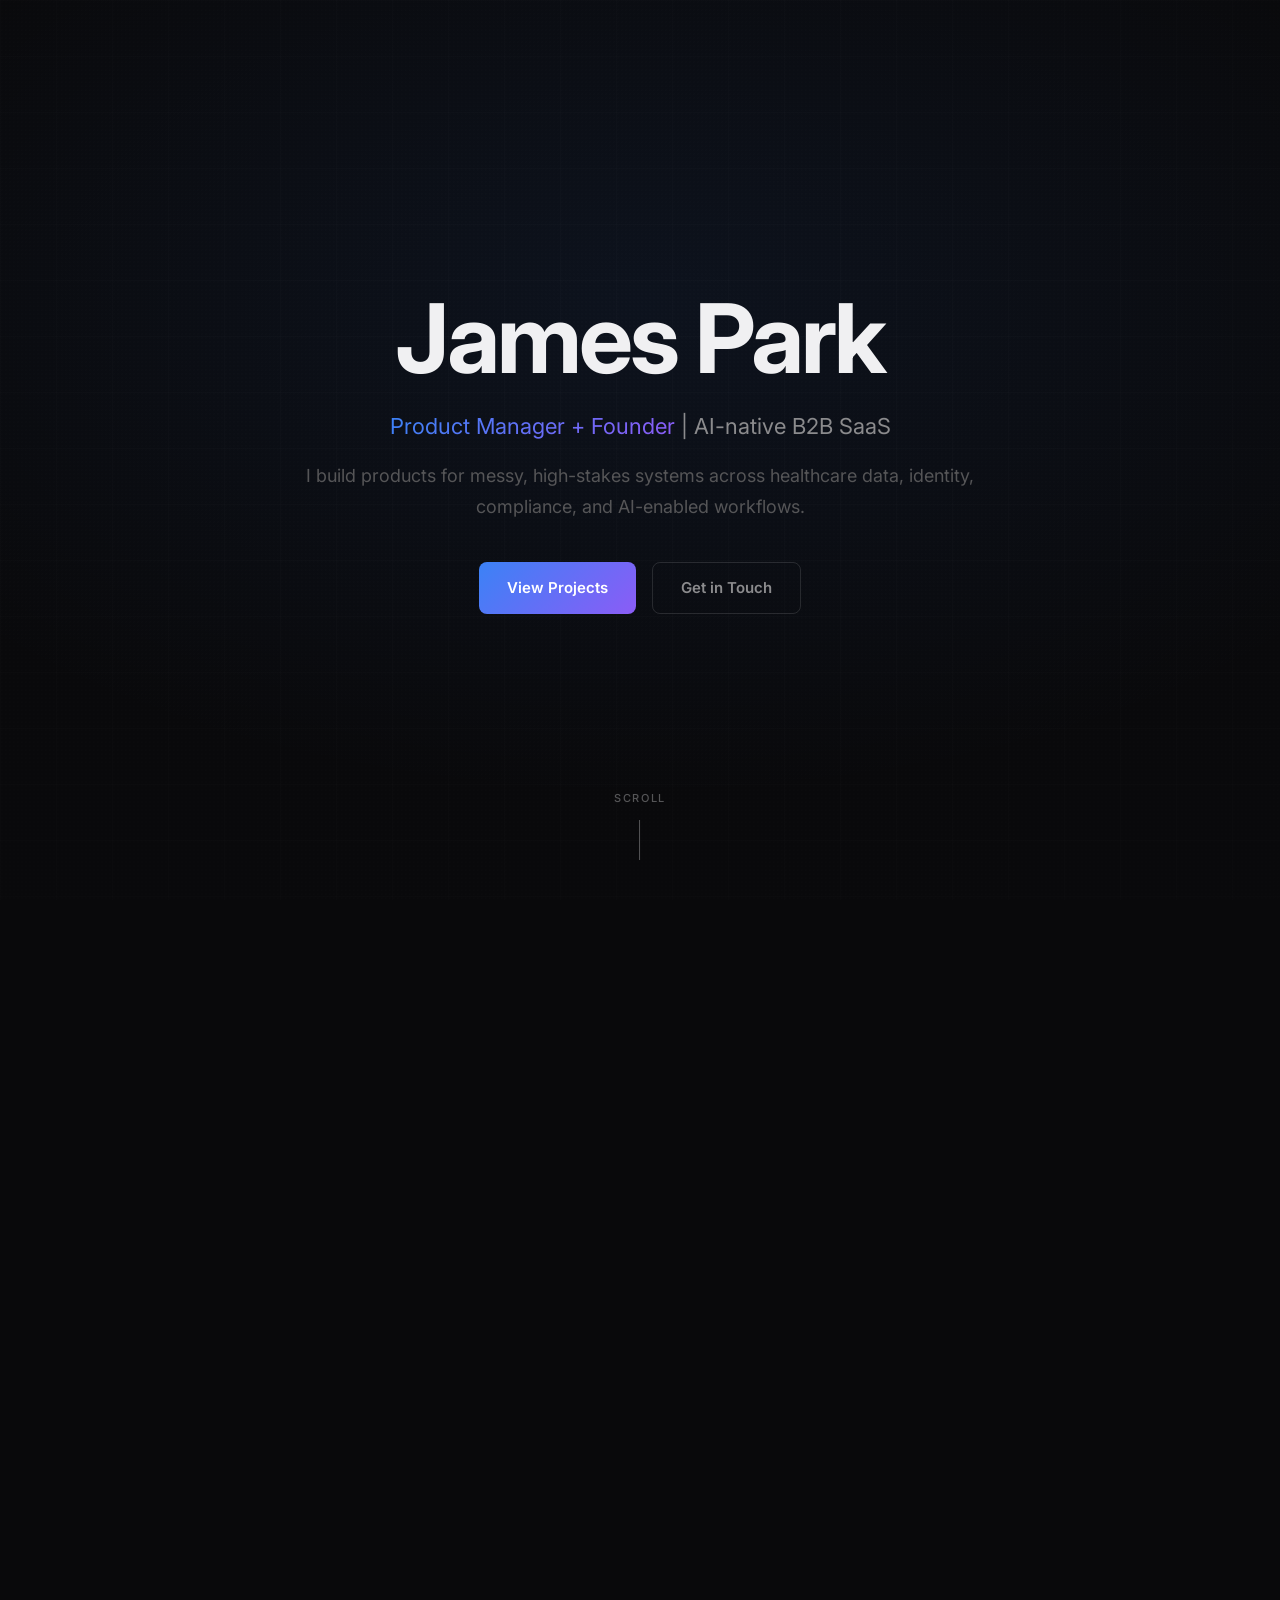
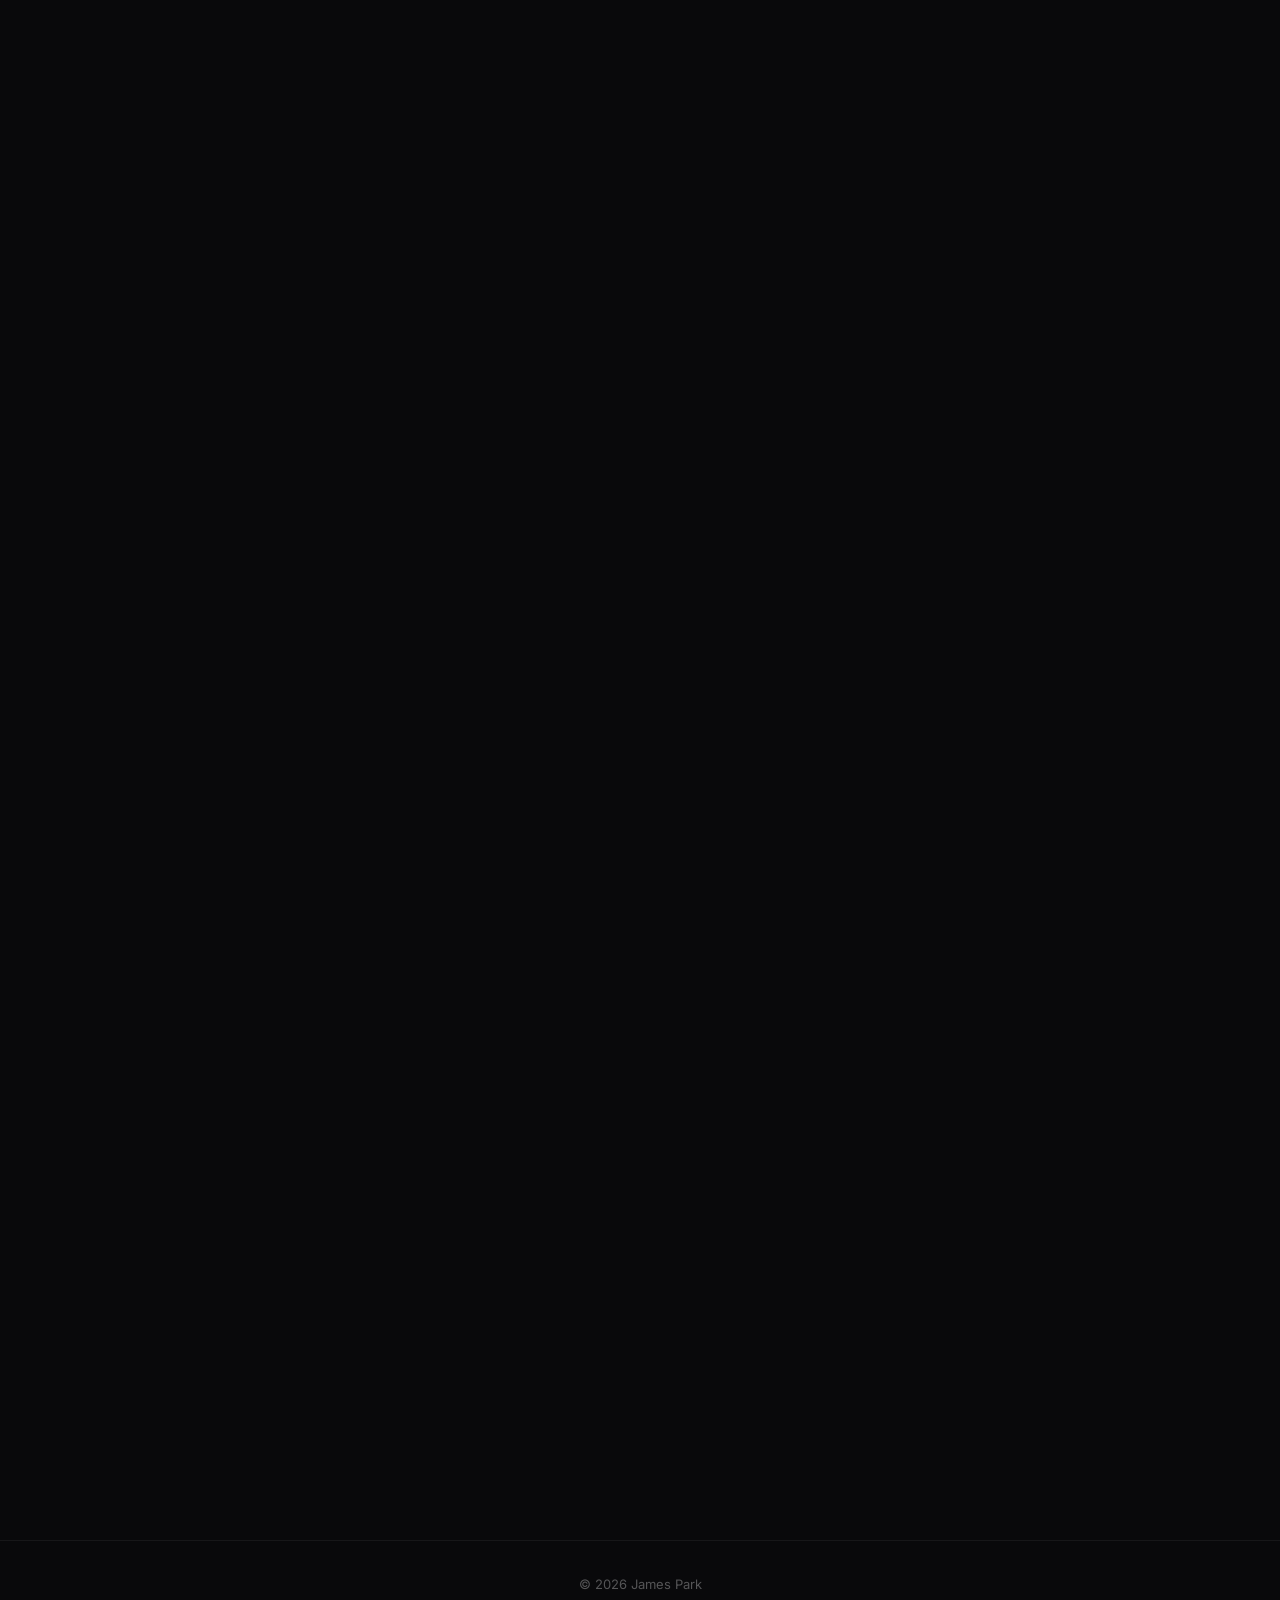
==== commit 8ff61275: "feat: add Strata Studio to featured work" ====
--- a/index.html
+++ b/index.html
@@ -231,8 +231,30 @@
                     <div class="project-card-glow"></div>
                     <div class="project-card-inner">
                         <div class="project-header">
+                            <h3>Strata Studio</h3>
+                            <span class="project-status">Live studio + portal</span>
+                        </div>
+                        <p class="project-description">Built and launched the public site plus authenticated client workspace for a software studio, with project intake, agreements, billing, support, and admin workflows. It shows the founder/operator layer behind client work: positioning the offer, shaping service delivery, and wiring the systems that make custom software supportable.</p>
+                        <div class="project-tech">
+                            <span class="tech-tag">Next.js 16</span>
+                            <span class="tech-tag">React 19</span>
+                            <span class="tech-tag">Prisma</span>
+                            <span class="tech-tag">Better Auth</span>
+                            <span class="tech-tag">Stripe</span>
+                        </div>
+                        <a href="https://stratastudio.dev" target="_blank" rel="noopener noreferrer" class="project-link">
+                            View Live
+                            <svg width="16" height="16" viewBox="0 0 16 16" fill="none"><path d="M3.33 12.67L12.67 3.33M12.67 3.33H5.33M12.67 3.33v7.34" stroke="currentColor" stroke-width="1.5" stroke-linecap="round" stroke-linejoin="round"/></svg>
+                        </a>
+                    </div>
+                </div>
+
+                <div class="project-card reveal" data-tilt>
+                    <div class="project-card-glow"></div>
+                    <div class="project-card-inner">
+                        <div class="project-header">
                             <h3>Dossier</h3>
-                            <span class="project-status">Founder dogfooding</span>
+                            <span class="project-status">Active personal use</span>
                         </div>
                         <p class="project-description">Built a pre-launch AI-powered job-application workflow engine that turns structured career history into tailored resumes, interview prep, and application answers. The system includes a Chrome extension, AI provenance, citation tracking, retry-aware AI calls, and a simpler IA after early tester feedback showed cognitive overload.</p>
                         <div class="project-tech">
